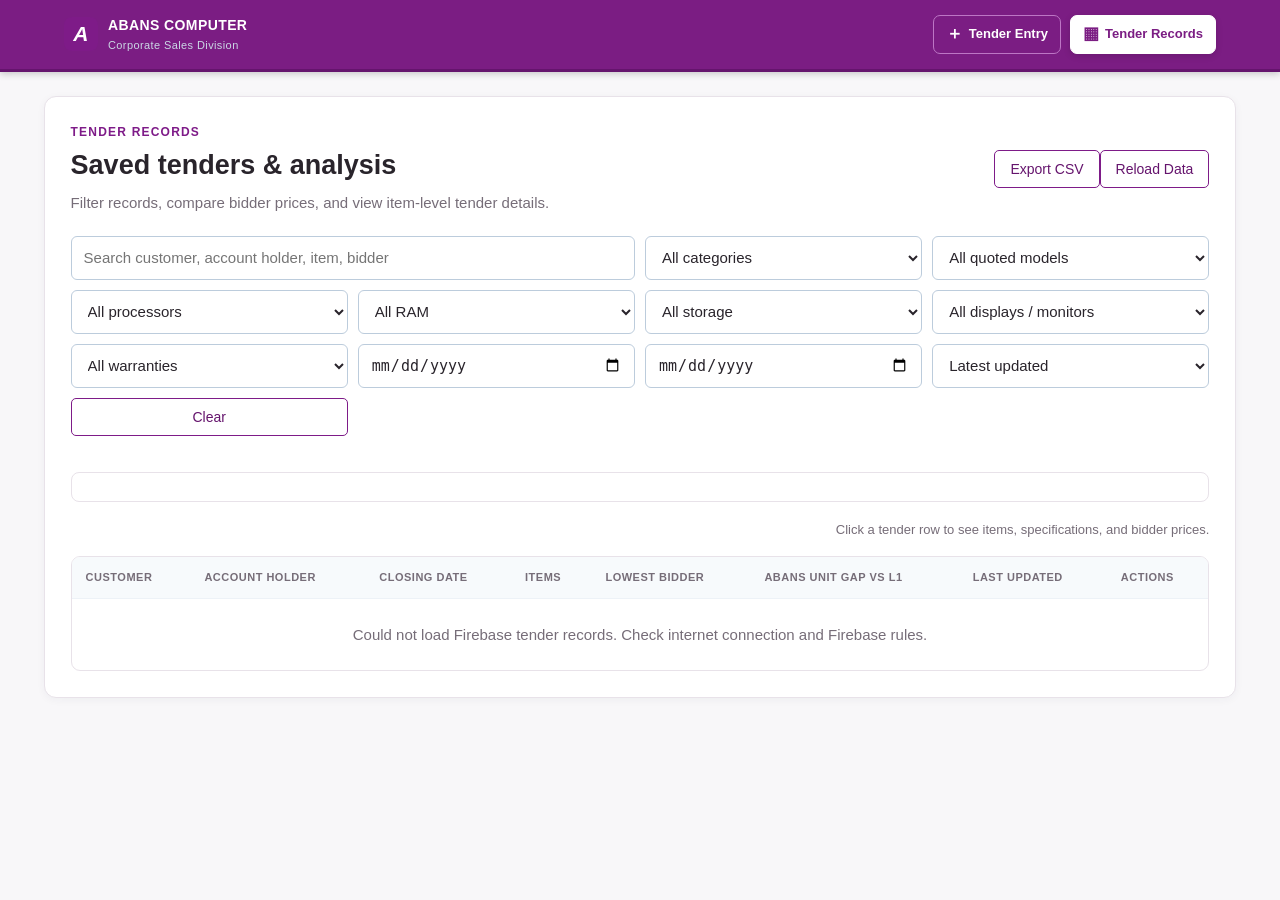
==== basic-report.html @ 9947de25 "Ask image size before generating tender result image" ====
<!doctype html>
<html lang="en">
<head><meta charset="UTF-8" /><meta name="viewport" content="width=device-width, initial-scale=1.0" /><title>Abans Tender Records</title><link rel="stylesheet" href="styles.css" /><link rel="stylesheet" href="abans-theme.css" /><style>
.image-option{display:inline-flex;align-items:center;gap:6px;margin:6px 8px 6px 0;font-size:13px;color:#514653}.image-option select{padding:8px;border:1px solid #d7ceda;border-radius:8px;background:#fff;color:#29242b;max-width:160px}
</style></head>
<body>
  <header class="topbar"><div class="brand"><div class="brand-mark">A</div><div><strong>ABANS COMPUTER</strong><span>Corporate Sales Division</span></div></div><nav class="app-title"><a class="nav-link" href="index.html"><span>＋</span> Tender Entry</a><a class="nav-link active" href="basic-report.html"><span>▦</span> Tender Records</a></nav></header>
  <main><section class="card simple-report"><div class="section-heading"><div><p class="eyebrow">Tender Records</p><h1>Saved tenders & analysis</h1><p class="dashboard-note">Filter records, compare bidder prices, and view item-level tender details.</p></div><div><button id="exportCsv" class="button secondary">Export CSV</button><button id="reload" class="button secondary">Reload Data</button></div></div><div class="report-filters advanced-filters"><input id="search" placeholder="Search customer, account holder, item, bidder" /><select id="category"><option value="all">All categories</option></select><select id="model"><option value="all">All quoted models</option></select><select id="processor"><option value="all">All processors</option></select><select id="ram"><option value="all">All RAM</option></select><select id="storage"><option value="all">All storage</option></select><select id="display"><option value="all">All displays / monitors</option></select><select id="warranty"><option value="all">All warranties</option></select><input id="from" type="date" title="Closing date from" /><input id="to" type="date" title="To closing date" /><select id="sort"><option value="updated">Latest updated</option><option value="customer">Customer A–Z</option><option value="closing">Closing date</option><option value="items">Most items</option></select><button id="clear" class="button secondary">Clear</button></div><div id="kpis" class="kpi-grid"></div><div id="categoryChart" class="mini-chart"></div><div class="simple-tools"><span id="count" class="cloud-status"></span><span class="cloud-status">Click a tender row to see items, specifications, and bidder prices.</span></div><div class="report-table-wrap"><table class="management-table"><thead><tr><th>Customer</th><th>Account Holder</th><th>Closing Date</th><th>Items</th><th>Lowest bidder</th><th>Abans Unit Gap vs L1</th><th>Last Updated</th><th>Actions</th></tr></thead><tbody id="records"><tr><td colspan="8" class="table-empty">Loading Firebase tenders...</td></tr></tbody></table></div></section></main>
  <div id="imageOptionsModal" class="image-modal" aria-hidden="true">
    <form id="imageOptionsForm" class="image-modal-card">
      <p class="eyebrow">Image export</p><h2>Choose image size before download</h2>
      <p class="image-modal-note">Choose a layout for viewing or sharing. Long bidder lists are split into pages and content is not shrunk to fit.</p>
      <label for="imagePreset">Image format</label>
      <select id="imagePreset">
        <option value="phone">Phone Portrait — 1080 px wide</option>
        <option value="portrait">Portrait HD — 1600 px wide</option>
        <option value="landscape" selected>Landscape HD — 1920 px wide</option>
        <option value="a4landscape">A4 Landscape — print quality</option>
        <option value="a4portrait">A4 Portrait — print quality</option>
      </select>
      <label for="imageResolution">Resolution multiplier</label>
      <select id="imageResolution"><option value="1">Standard</option><option value="2" selected>High resolution (2×)</option></select>
      <div class="image-modal-actions"><button type="button" id="imageOptionsCancel" class="button secondary">Cancel</button><button type="submit" class="button">Generate image</button></div>
    </form>
  </div>
  <style>
  .image-modal{display:none;position:fixed;inset:0;z-index:9999;background:rgba(22,16,27,.58);align-items:center;justify-content:center;padding:18px}.image-modal.open{display:flex}.image-modal-card{width:min(460px,100%);background:#fff;border-radius:18px;padding:26px;box-shadow:0 24px 70px #0003;display:flex;flex-direction:column;gap:10px}.image-modal-card h2{margin:0;font-size:23px;color:#29242b}.image-modal-note{font-size:14px;line-height:1.5;color:#625a66;margin:0 0 8px}.image-modal-card label{font-weight:600;font-size:13px;color:#514653}.image-modal-card select{padding:12px;border:1px solid #d7ceda;border-radius:9px;background:#fff;color:#29242b;font-size:14px}.image-modal-actions{display:flex;justify-content:flex-end;gap:10px;margin-top:12px}
  </style>
  <script src="basic-report.js?v=18"></script>
</body>
</html>
---- styles.css ----
:root{--navy:#102a43;--blue:#1769aa;--soft:#f4f7fb;--line:#dce4ed;--text:#243b53;--muted:#627d98;--green:#16794f;--gold:#b7791f}*{box-sizing:border-box}body{margin:0;background:var(--soft);color:var(--text);font:14px/1.45 "Segoe UI",Arial,sans-serif}.topbar{height:72px;background:var(--navy);color:#fff;display:flex;align-items:center;justify-content:space-between;padding:0 max(5vw,28px);box-shadow:0 2px 7px #0003}.brand{display:flex;align-items:center;gap:10px;letter-spacing:.4px}.brand strong{display:block;font-size:14px}.brand span{display:block;font-size:11px;color:#cbd7e5}.brand-mark{width:34px;height:34px;border-radius:7px;background:#e83332;display:grid;place-items:center;font-weight:800;font-size:21px;font-style:italic}.app-title{font-size:17px;font-weight:600}main{max-width:1200px;margin:28px auto 70px;padding:0 22px}.card,.item-card{background:#fff;border:1px solid var(--line);border-radius:12px;box-shadow:0 2px 8px #102a430b}.details-card,.result-card{padding:24px}.section-heading,.panel-title,.item-header,.subheading{display:flex;justify-content:space-between;align-items:center;gap:16px}.section-heading{margin-bottom:21px}.eyebrow{text-transform:uppercase;letter-spacing:1.2px;font-weight:700;color:var(--blue);font-size:11px;margin:0 0 3px}h1,h2,h3,p{margin-top:0}h1{font-size:22px;margin-bottom:0}h2{font-size:19px;margin:0}.badge,.subheading span{background:#e6f1fb;color:var(--blue);font-weight:600;font-size:12px;border-radius:20px;padding:5px 11px}.details-grid{display:grid;grid-template-columns:2fr 1fr 1fr;gap:16px}label{display:grid;gap:6px;font-weight:600;color:#486581;font-size:12px}input,select{width:100%;height:39px;border:1px solid #bcccdc;border-radius:6px;padding:8px 10px;background:#fff;color:var(--text);font:14px inherit;font-weight:400}input:focus,select:focus{outline:2px solid #90cdf4;border-color:var(--blue)}input[readonly]{background:#f5f7fa;color:#627d98}.items-panel{margin:30px 0}.panel-title{margin-bottom:16px}.panel-title p:not(.eyebrow){color:var(--muted);margin:5px 0 0}.button{border:1px solid transparent;padding:9px 14px;border-radius:6px;font:600 13px inherit;cursor:pointer}.primary{background:var(--blue);color:#fff}.secondary{background:#fff;border-color:#bcccdc;color:var(--navy)}.small{padding:6px 10px;font-size:12px;background:#fff;border-color:#9fb3c8;color:var(--blue)}.item-card{margin-bottom:18px;overflow:hidden}.item-header{background:#f7fafc;padding:14px 18px;border-bottom:1px solid var(--line)}.item-number{font-weight:700;color:var(--blue);white-space:nowrap}.item-name{max-width:420px;margin-right:auto;font-size:15px;font-weight:600}.header-actions{display:flex;align-items:center;gap:14px}.inline-qty{display:flex;align-items:center;gap:6px;white-space:nowrap}.inline-qty input{width:72px;height:32px}.icon-button{border:0;background:transparent;color:#829ab1;font-size:24px;line-height:1;cursor:pointer;padding:3px 6px}.remove-item:hover,.remove-bidder:hover{color:#d64545}.item-content{padding:20px}.specs h3,.price-block h3,.bidders h3{font-size:14px;margin:0;color:var(--navy)}.spec-grid{display:grid;grid-template-columns:repeat(4,1fr);gap:14px;margin-top:12px}.price-block{border-radius:8px;padding:16px;margin-top:21px}.abans-block{background:#eef7f2;border:1px solid #c6e5d3}.subheading{margin-bottom:13px}.subheading span{background:#d7f1e1;color:var(--green)}.price-grid{display:grid;grid-template-columns:repeat(3,1fr);gap:14px}.two-columns{grid-template-columns:repeat(2,1fr);max-width:760px}.price-block small{color:#627d98;margin-top:9px;display:block}.bidders{margin-top:22px}.bidder-row{display:grid;grid-template-columns:1.3fr 1.1fr 1fr 1fr 35px;gap:10px;margin-bottom:10px;align-items:center}.empty{background:#fff;border:1px dashed #bcccdc;border-radius:10px;text-align:center;padding:38px;color:var(--muted)}.empty div{font-size:28px;color:#9fb3c8}.empty h3{margin:4px 0}.compact{padding:20px}.compact p{margin:0}.result-item{border:1px solid var(--line);border-radius:8px;margin:14px 0;overflow:hidden}.result-title{background:#f7fafc;padding:12px 16px;font-weight:700;display:flex;justify-content:space-between}.result-title span{font-weight:400;color:var(--muted)}.result-table{width:100%;border-collapse:collapse}.result-table th{background:#f9fbfd;text-align:left;font-size:11px;text-transform:uppercase;letter-spacing:.5px;color:#627d98}.result-table th,.result-table td{padding:11px 15px;border-bottom:1px solid #edf2f7}.result-table tr:last-child td{border-bottom:0}.money{text-align:right}.lowest{color:var(--green);font-weight:700}.rank{display:inline-grid;place-items:center;min-width:28px;height:23px;margin-right:7px;border-radius:4px;background:#e7eef7;color:var(--navy);font-size:11px;font-weight:800}.rank-l1{background:#d7f1e1;color:var(--green)}.gap-positive{color:#c05621;font-weight:600}.gap-negative{color:var(--green);font-weight:600}@media(max-width:760px){.topbar{padding:0 16px}.app-title{display:none}main{padding:0 14px}.details-grid,.spec-grid,.price-grid{grid-template-columns:1fr 1fr}.bidder-row{grid-template-columns:1fr 1fr 36px}.bidder-unit,.bidder-total{grid-column:auto}.item-header{flex-wrap:wrap}.item-name{order:3;min-width:100%}}@media(max-width:450px){.details-grid,.spec-grid,.price-grid{grid-template-columns:1fr}.result-table{font-size:12px}.result-table th,.result-table td{padding:8px}.result-table th:nth-child(2),.result-table td:nth-child(2){display:none}}
:root{--navy:#102a43;--blue:#1769aa;--soft:#f4f7fb;--line:#dce4ed;--text:#243b53;--muted:#627d98;--green:#16794f}.details-card,.result-card,.cloud-card{padding:24px}.cloud-actions{display:flex;justify-content:space-between;align-items:center;gap:14px;margin-top:18px;padding-top:18px;border-top:1px solid var(--line)}.cloud-actions .button+.button{margin-left:8px}.cloud-status{color:var(--muted);font-size:12px}.cloud-card{margin-top:20px;background:#fff;border:1px solid var(--line);border-radius:12px;box-shadow:0 2px 8px #102a430b}.report-summary{display:flex;gap:20px;flex-wrap:wrap;background:#f7fafc;border-radius:8px;padding:13px 15px;color:var(--muted)}.report-summary strong{color:var(--navy)}.cloud-records{margin-top:13px}.cloud-record{display:flex;align-items:center;justify-content:space-between;gap:12px;border-bottom:1px solid var(--line);padding:12px 4px}.cloud-record:last-child{border-bottom:0}.cloud-record p{margin:3px 0 0;color:var(--muted);font-size:12px}.status-final,.status-draft{font-size:11px;font-weight:700;border-radius:12px;padding:4px 8px}.status-final{color:var(--green);background:#d7f1e1}.status-draft{color:#b7791f;background:#fef3c7}@media(max-width:760px){.cloud-actions{align-items:flex-start;flex-direction:column}}
:root{--navy:#102a43;--blue:#1769aa;--soft:#f4f7fb;--line:#dce4ed;--text:#243b53;--muted:#627d98;--green:#16794f}.report-dashboard{padding:24px}.dashboard-note{margin:5px 0 0;color:var(--muted)}.report-filters{display:grid;grid-template-columns:2fr 1fr 1fr 1fr auto;gap:10px;margin-bottom:18px}.report-summary{display:grid;grid-template-columns:repeat(4,1fr);gap:1px;padding:0;background:var(--line);overflow:hidden}.report-summary span{background:#f7fafc;padding:14px 16px;color:var(--muted)}.report-summary strong{display:block;font-size:22px;color:var(--navy);margin-bottom:2px}.analytics-grid{display:grid;grid-template-columns:1fr 1.5fr;gap:16px;margin-top:16px}.analytics-card{border:1px solid var(--line);border-radius:9px;padding:16px}.analytics-card h3{font-size:14px;margin-bottom:14px}.bar-chart{display:grid;gap:13px}.bar-row{display:grid;grid-template-columns:70px 1fr 42px;align-items:center;gap:9px;font-size:12px;color:var(--muted)}.bar-track{height:10px;border-radius:10px;background:#edf2f7;overflow:hidden}.bar-fill{height:100%;border-radius:10px;background:var(--blue)}.bar-fill.final{background:var(--green)}.insight-list{display:grid;gap:10px;color:var(--muted)}.insight{display:flex;justify-content:space-between;gap:16px;border-bottom:1px solid #edf2f7;padding-bottom:9px}.insight:last-child{border:0;padding-bottom:0}.insight strong{color:var(--navy)}.report-table-wrap{overflow:auto;border:1px solid var(--line);border-radius:9px;margin-top:16px}.management-table{width:100%;border-collapse:collapse;min-width:900px}.management-table th{background:#f7fafc;color:var(--muted);text-align:left;text-transform:uppercase;letter-spacing:.5px;font-size:11px}.management-table th,.management-table td{padding:12px 14px;border-bottom:1px solid #edf2f7}.management-table tr:last-child td{border-bottom:0}.management-table p{font-size:12px;color:var(--muted);margin:2px 0 0}.table-empty{text-align:center;color:var(--muted);padding:24px!important}@media(max-width:760px){.report-filters,.analytics-grid{grid-template-columns:1fr 1fr}.report-filters input:first-child{grid-column:span 2}.report-filters .button{grid-column:span 2}.report-summary{grid-template-columns:1fr 1fr}}@media(max-width:450px){.report-filters,.analytics-grid,.report-summary{grid-template-columns:1fr}.report-filters input:first-child,.report-filters .button{grid-column:auto}}
:root{--navy:#102a43}.app-title{display:flex;gap:18px}.app-title a{color:#d9e6f2;text-decoration:none;font-size:14px}.app-title a:hover{text-decoration:underline;color:#fff}
:root{--line:#dce4ed}.report-filters{grid-template-columns:repeat(5,minmax(130px,1fr)) auto}.analytics-grid.three{grid-template-columns:1fr 1fr 1.5fr}.winner-card{margin-top:16px}@media(max-width:900px){.report-filters{grid-template-columns:repeat(3,1fr)}.analytics-grid.three{grid-template-columns:1fr 1fr}}@media(max-width:600px){.report-filters,.analytics-grid.three{grid-template-columns:1fr}}
:root{--line:#dce4ed}.report-filters{grid-template-columns:repeat(5,minmax(130px,1fr)) auto!important}.analytics-grid.three{grid-template-columns:1fr 1fr 1.5fr!important}.winner-card{margin-top:16px}@media(max-width:900px){.report-filters{grid-template-columns:repeat(3,1fr)!important}.analytics-grid.three{grid-template-columns:1fr 1fr!important}}@media(max-width:600px){.report-filters,.analytics-grid.three{grid-template-columns:1fr!important}}
:root{--line:#dce4ed}.analytics-grid.three{grid-template-columns:1fr 1.5fr!important}@media(max-width:600px){.analytics-grid.three{grid-template-columns:1fr!important}}
:root{--line:#dce4ed}.title-actions{display:flex;align-items:center;gap:10px}@media(max-width:600px){.title-actions{width:100%;justify-content:space-between}}
:root{--line:#dce4ed}.simple-report{padding:26px}.simple-tools{display:flex;align-items:center;justify-content:space-between;gap:16px;margin-bottom:16px}.simple-tools input{max-width:420px}@media(max-width:600px){.simple-tools{align-items:stretch;flex-direction:column}.simple-tools input{max-width:none}}
:root{--line:#dce4ed;--navy:#102a43;--blue:#1769aa;--green:#16794f}.advanced-filters{grid-template-columns:2fr repeat(3,1fr) 1fr 1fr 1.2fr auto!important}.kpi-grid{display:grid;grid-template-columns:repeat(4,1fr);gap:12px;margin:18px 0}.kpi-grid>div{border:1px solid var(--line);border-radius:8px;padding:14px;background:#f8fbfe}.kpi-grid strong{font-size:22px;color:var(--navy);display:block}.kpi-grid span{color:#627d98;font-size:12px}.mini-chart{display:flex;gap:14px;flex-wrap:wrap;margin-bottom:18px;padding:14px;border:1px solid var(--line);border-radius:8px}.mini-chart>div{display:grid;grid-template-columns:100px 170px 25px;align-items:center;gap:8px;font-size:12px;color:#486581}.mini-chart i{height:9px;background:#edf2f7;border-radius:9px;overflow:hidden}.mini-chart b{display:block;height:100%;background:var(--blue);border-radius:9px}.record-row{cursor:pointer}.record-row:hover{background:#f3f8fd}.detail-row td{padding:0!important;background:#f8fbfe}.tender-details{padding:16px}.item-detail{border:1px solid var(--line);border-radius:8px;background:#fff;margin-bottom:12px;overflow:auto}.item-detail:last-child{margin-bottom:0}.item-detail h3{margin:0;padding:10px 12px;background:#f1f6fa;font-size:14px}.item-detail h3 span{float:right;font-weight:400;color:#627d98}.item-detail p{padding:10px 12px;margin:0;color:#486581;font-size:12px}.item-detail table{width:100%;border-collapse:collapse;font-size:12px}.item-detail th,.item-detail td{padding:9px 12px;text-align:left;border-top:1px solid #edf2f7}.item-detail th{color:#627d98;text-transform:uppercase;font-size:10px}.item-detail .winner{background:#eaf8ef;color:var(--green);font-weight:600}@media(max-width:900px){.advanced-filters{grid-template-columns:repeat(3,1fr)!important}.kpi-grid{grid-template-columns:repeat(2,1fr)}}@media(max-width:600px){.advanced-filters,.kpi-grid{grid-template-columns:1fr!important}.mini-chart>div{grid-template-columns:80px 1fr 25px;width:100%}}
:root{--line:#dce4ed}.row-actions{white-space:nowrap}.row-actions .button{padding:5px 7px;margin-right:3px;font-size:11px}.row-actions .delete{color:#c53030;border-color:#feb2b2}.row-actions .image{color:#1769aa}
:root{--blue:#1769aa}.app-title{display:flex;gap:9px;align-items:center}.app-title .nav-link{display:flex;align-items:center;gap:6px;padding:8px 12px;border:1px solid #ffffff33;border-radius:7px;color:#d7e6f5;text-decoration:none;font-weight:600;font-size:13px;transition:background .18s,transform .18s}.app-title .nav-link span{font-size:17px;line-height:12px;color:#8fcbff}.app-title .nav-link:hover{background:#ffffff18;color:#fff;transform:translateY(-1px)}.app-title .nav-link.active{background:#fff;color:#12324e;border-color:#fff;box-shadow:0 2px 7px #0002}.app-title .nav-link.active span{color:var(--blue)}
:root{--navy:#242424!important;--blue:#e7333b!important;--soft:#f7f7f7!important;--text:#242424!important;--muted:#737373!important;--line:#e5e5e5!important;--green:#188453!important}.topbar{background:#242424!important;border-bottom:3px solid #e7333b}.brand-mark{background:#e7333b!important;border-radius:8px!important}.primary{background:#e7333b!important;box-shadow:0 3px 8px #e7333b33}.primary:hover{background:#c81f2b!important}.secondary{border-color:#e7333b!important;color:#c81f2b!important}.button{border-radius:5px!important}.eyebrow{color:#e7333b!important}.badge{background:#fff0f1!important;color:#c81f2b!important}.item-number{color:#e7333b!important}.rank-l1{background:#fff0f1!important;color:#c81f2b!important}.nav-link.active{color:#e7333b!important}.nav-link.active span{color:#e7333b!important}.app-title .nav-link span{color:#ff8a8f!important}.item-header,.result-title{border-left:4px solid #e7333b}.kpi-grid>div{border-top:3px solid #e7333b!important}.mini-chart b{background:#e7333b!important}.record-row:hover{background:#fff6f6!important}


/* Usability update: wider workspace, larger readable typography and form controls */
html{font-size:16px}body{font-size:15px;line-height:1.55}main{width:96%;max-width:none;margin:24px auto 64px;padding:0 18px}h1{font-size:27px}h2{font-size:23px}h3,.specs h3,.price-block h3,.bidders h3{font-size:16px}.eyebrow{font-size:12px}label{font-size:14px}input,select{height:44px;padding:10px 12px;font-size:15px}.button{font-size:14px;padding:10px 15px}.small{font-size:13px}.item-name{font-size:17px}.item-header{padding:16px 20px}.item-content{padding:22px}.spec-grid{gap:16px}.details-grid{gap:18px}.result-table{font-size:14px}.result-table th{font-size:12px}.result-table th,.result-table td{padding:13px 16px}.result-title{font-size:16px}.cloud-status{font-size:13px}@media(min-width:1500px){main{width:97%;padding:0 24px}.spec-grid{grid-template-columns:repeat(4,minmax(0,1fr))}}@media(max-width:760px){main{width:100%;padding:0 12px}.details-card,.result-card{padding:18px}.item-content{padding:16px}.item-header{padding:12px}.result-table{min-width:650px}.result-item{overflow-x:auto}}
---- abans-theme.css ----
:root{
  --navy:#252525!important;
  --blue:#7e1b88!important;
  --soft:#f8f7f9!important;
  --line:#e8e2e9!important;
  --text:#29242b!important;
  --muted:#766d78!important;
  --green:#168453!important;
}
.topbar{background:#7b1d83!important;border-bottom:3px solid #65146d!important}
.brand-mark,.primary{background:#7e1b88!important}
.primary{box-shadow:0 3px 8px #7e1b8833!important}
.primary:hover{background:#65146d!important}
.secondary{border-color:#7e1b88!important;color:#65146d!important}
.eyebrow,.item-number{color:#7e1b88!important}
.badge,.rank-l1{background:#f7eafb!important;color:#65146d!important}
.nav-link.active,.nav-link.active span{color:#dca3e3!important}
.app-title .nav-link span{color:#e6b9eb!important}
.app-title .nav-link{border-color:#bd76c5!important;color:#fff!important}
.app-title .nav-link span{color:#fff!important}
.app-title .nav-link:hover{background:#67166f!important;color:#fff!important}
.app-title .nav-link.active{background:#fff!important;border-color:#fff!important;color:#7b1d83!important}
.app-title .nav-link.active span{color:#7b1d83!important}
.item-header,.result-title{border-left:4px solid #7e1b88!important}
.kpi-grid>div{border-top:3px solid #7e1b88!important}
.mini-chart b,.bar-fill{background:#7e1b88!important}
.record-row:hover{background:#fbf4fc!important}
input:focus,select:focus{outline-color:#dca3e3!important;border-color:#7e1b88!important}
.small{border-color:#b779bd!important;color:#65146d!important}
.visual-analytics{display:grid;grid-template-columns:1fr 1.35fr 1.35fr;gap:16px;margin:18px 0 24px}.visual-card{min-height:205px;border:1px solid var(--line);border-radius:13px;background:#fff;padding:18px;box-shadow:0 7px 18px #4d155b0a}.visual-card-head{display:flex;justify-content:space-between;gap:12px;align-items:start}.visual-card h3{font-size:15px;margin:0}.visual-card .eyebrow{font-size:10px;margin-bottom:2px}.insight-pill,.chart-caption{border-radius:999px;padding:4px 8px;background:#f7eafb;color:#7b1d83;font-size:11px;font-weight:700}.chart-caption{background:#f4f4f4;color:#766d78;font-weight:600}.ring-layout{display:flex;align-items:center;gap:16px;height:132px}.progress-ring{width:106px;height:106px;flex:0 0 106px;border-radius:50%;display:grid;place-items:center;background:conic-gradient(#7b1d83 var(--progress),#f0e7f1 0);position:relative}.progress-ring:after{content:"";position:absolute;width:82px;height:82px;border-radius:50%;background:#fff}.progress-ring span{position:relative;z-index:1;font-size:20px;font-weight:800;color:#7b1d83}.ring-layout strong{font-size:17px}.ring-layout p{color:var(--muted);margin:4px 0 0;font-size:12px}.leader-bars{display:grid;gap:11px;margin-top:17px}.leader-bars>div{display:grid;grid-template-columns:105px 1fr 18px;align-items:center;gap:9px;font-size:12px}.leader-bars span{white-space:nowrap;overflow:hidden;text-overflow:ellipsis}.leader-bars i{height:9px;background:#f0e7f1;border-radius:99px;overflow:hidden}.leader-bars b{display:block;height:100%;background:linear-gradient(90deg,#7b1d83,#ba62c4);border-radius:99px}.leader-bars strong{color:#7b1d83;text-align:right}.line-chart{margin-top:12px}.line-chart svg{display:block;width:100%;height:120px}.gap-labels{display:flex;gap:9px;overflow:hidden}.gap-labels span{font-size:10px;white-space:nowrap;overflow:hidden;text-overflow:ellipsis;color:var(--muted);flex:1;text-align:center}.chart-empty{color:var(--muted);font-size:12px;margin-top:40px}@media(max-width:980px){.visual-analytics{grid-template-columns:1fr 1fr}.visual-analytics .visual-card:last-child{grid-column:span 2}}@media(max-width:600px){.visual-analytics{grid-template-columns:1fr}.visual-analytics .visual-card:last-child{grid-column:auto}.leader-bars>div{grid-template-columns:90px 1fr 18px}}


/* Final usability overrides: this file loads after styles.css, so keep the layout rules here. */
html{font-size:16px!important}
body{font-size:15px!important;line-height:1.55!important}
main{width:96%!important;max-width:none!important;margin:24px auto 64px!important;padding:0 18px!important}
h1{font-size:27px!important}h2{font-size:23px!important}h3,.specs h3,.price-block h3,.bidders h3{font-size:16px!important}
.eyebrow{font-size:12px!important}label{font-size:14px!important}
input,select{height:44px!important;padding:10px 12px!important;font-size:15px!important}
.button{font-size:14px!important;padding:10px 15px!important}.small{font-size:13px!important}
.item-name{font-size:17px!important}.item-header{padding:16px 20px!important}.item-content{padding:22px!important}
.spec-grid{gap:16px!important}.details-grid{gap:18px!important}
.result-table{font-size:14px!important}.result-table th{font-size:12px!important}.result-table th,.result-table td{padding:13px 16px!important}
.result-title{font-size:16px!important}.cloud-status{font-size:13px!important}
@media(min-width:1500px){main{width:97%!important;padding:0 24px!important}.spec-grid{grid-template-columns:repeat(4,minmax(0,1fr))!important}}
@media(max-width:760px){main{width:100%!important;padding:0 12px!important}.details-card,.result-card{padding:18px!important}.item-content{padding:16px!important}.item-header{padding:12px!important}.result-table{min-width:650px!important}.result-item{overflow-x:auto!important}}

/* Specification summary shown when expanding a tender record */
.record-specifications{padding:12px;border-bottom:1px solid var(--line)}.record-specifications h4{margin:0 0 10px;color:var(--navy);font-size:13px}.record-spec-grid{display:grid;grid-template-columns:repeat(4,minmax(0,1fr));gap:10px}.record-spec-grid>div{padding:9px 10px;border:1px solid var(--line);border-radius:6px;background:#fbfdff;min-width:0}.record-spec-grid strong,.record-spec-grid span{display:block}.record-spec-grid strong{font-size:11px;color:#627d98;margin-bottom:3px}.record-spec-grid span{font-size:13px;overflow-wrap:anywhere}@media(max-width:760px){.record-spec-grid{grid-template-columns:repeat(2,minmax(0,1fr))}}@media(max-width:450px){.record-spec-grid{grid-template-columns:1fr}}

/* Expanded specification filters */
.advanced-filters{display:grid;grid-template-columns:repeat(4,minmax(0,1fr))!important;gap:10px}.advanced-filters #search{grid-column:span 2}.advanced-filters #clear{align-self:stretch}@media(max-width:900px){.advanced-filters{grid-template-columns:repeat(3,minmax(0,1fr))!important}.advanced-filters #search{grid-column:span 2}}@media(max-width:600px){.advanced-filters{grid-template-columns:1fr!important}.advanced-filters #search{grid-column:span 1}}
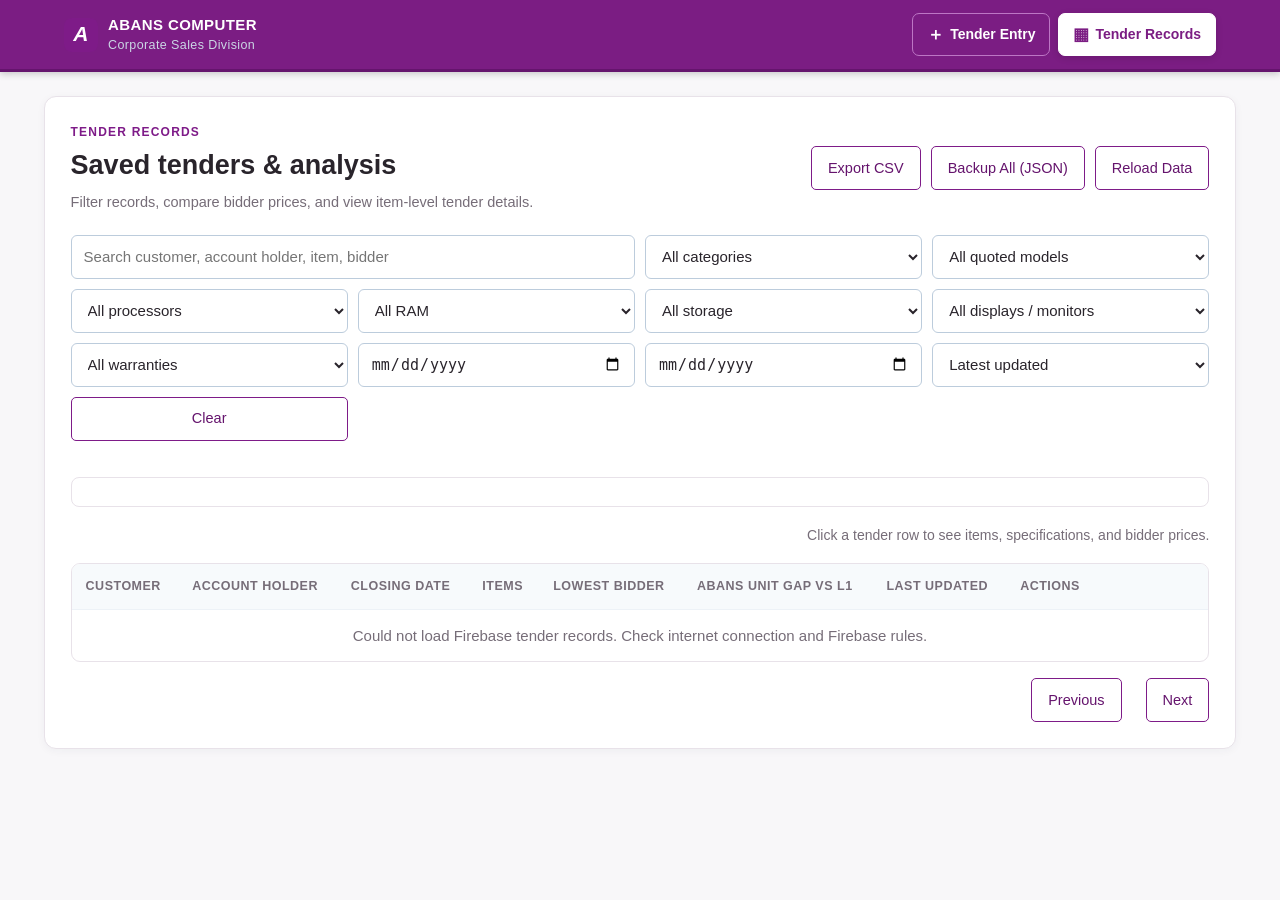
==== commit a483f43b: "Gap % vs L1, records pagination (50/page), unified 2-decimal money, shared account holders, full JSO" ====
--- a/basic-report.html
+++ b/basic-report.html
@@ -1,31 +1,11 @@
 <!doctype html>
 <html lang="en">
-<head><meta charset="UTF-8" /><meta name="viewport" content="width=device-width, initial-scale=1.0" /><title>Abans Tender Records</title><link rel="stylesheet" href="styles.css" /><link rel="stylesheet" href="abans-theme.css" /><style>
+<head><meta charset="UTF-8" /><meta name="viewport" content="width=device-width, initial-scale=1.0" /><title>Abans Tender Records</title><link rel="stylesheet" href="styles.css?v=20261028-7" /><link rel="stylesheet" href="abans-theme.css?v=20261028-7" /><style>
 .image-option{display:inline-flex;align-items:center;gap:6px;margin:6px 8px 6px 0;font-size:13px;color:#514653}.image-option select{padding:8px;border:1px solid #d7ceda;border-radius:8px;background:#fff;color:#29242b;max-width:160px}
 </style></head>
 <body>
   <header class="topbar"><div class="brand"><div class="brand-mark">A</div><div><strong>ABANS COMPUTER</strong><span>Corporate Sales Division</span></div></div><nav class="app-title"><a class="nav-link" href="index.html"><span>＋</span> Tender Entry</a><a class="nav-link active" href="basic-report.html"><span>▦</span> Tender Records</a></nav></header>
-  <main><section class="card simple-report"><div class="section-heading"><div><p class="eyebrow">Tender Records</p><h1>Saved tenders & analysis</h1><p class="dashboard-note">Filter records, compare bidder prices, and view item-level tender details.</p></div><div><button id="exportCsv" class="button secondary">Export CSV</button><button id="reload" class="button secondary">Reload Data</button></div></div><div class="report-filters advanced-filters"><input id="search" placeholder="Search customer, account holder, item, bidder" /><select id="category"><option value="all">All categories</option></select><select id="model"><option value="all">All quoted models</option></select><select id="processor"><option value="all">All processors</option></select><select id="ram"><option value="all">All RAM</option></select><select id="storage"><option value="all">All storage</option></select><select id="display"><option value="all">All displays / monitors</option></select><select id="warranty"><option value="all">All warranties</option></select><input id="from" type="date" title="Closing date from" /><input id="to" type="date" title="To closing date" /><select id="sort"><option value="updated">Latest updated</option><option value="customer">Customer A–Z</option><option value="closing">Closing date</option><option value="items">Most items</option></select><button id="clear" class="button secondary">Clear</button></div><div id="kpis" class="kpi-grid"></div><div id="categoryChart" class="mini-chart"></div><div class="simple-tools"><span id="count" class="cloud-status"></span><span class="cloud-status">Click a tender row to see items, specifications, and bidder prices.</span></div><div class="report-table-wrap"><table class="management-table"><thead><tr><th>Customer</th><th>Account Holder</th><th>Closing Date</th><th>Items</th><th>Lowest bidder</th><th>Abans Unit Gap vs L1</th><th>Last Updated</th><th>Actions</th></tr></thead><tbody id="records"><tr><td colspan="8" class="table-empty">Loading Firebase tenders...</td></tr></tbody></table></div></section></main>
-  <div id="imageOptionsModal" class="image-modal" aria-hidden="true">
-    <form id="imageOptionsForm" class="image-modal-card">
-      <p class="eyebrow">Image export</p><h2>Choose image size before download</h2>
-      <p class="image-modal-note">Choose a layout for viewing or sharing. Long bidder lists are split into pages and content is not shrunk to fit.</p>
-      <label for="imagePreset">Image format</label>
-      <select id="imagePreset">
-        <option value="phone">Phone Portrait — 1080 px wide</option>
-        <option value="portrait">Portrait HD — 1600 px wide</option>
-        <option value="landscape" selected>Landscape HD — 1920 px wide</option>
-        <option value="a4landscape">A4 Landscape — print quality</option>
-        <option value="a4portrait">A4 Portrait — print quality</option>
-      </select>
-      <label for="imageResolution">Resolution multiplier</label>
-      <select id="imageResolution"><option value="1">Standard</option><option value="2" selected>High resolution (2×)</option></select>
-      <div class="image-modal-actions"><button type="button" id="imageOptionsCancel" class="button secondary">Cancel</button><button type="submit" class="button">Generate image</button></div>
-    </form>
-  </div>
-  <style>
-  .image-modal{display:none;position:fixed;inset:0;z-index:9999;background:rgba(22,16,27,.58);align-items:center;justify-content:center;padding:18px}.image-modal.open{display:flex}.image-modal-card{width:min(460px,100%);background:#fff;border-radius:18px;padding:26px;box-shadow:0 24px 70px #0003;display:flex;flex-direction:column;gap:10px}.image-modal-card h2{margin:0;font-size:23px;color:#29242b}.image-modal-note{font-size:14px;line-height:1.5;color:#625a66;margin:0 0 8px}.image-modal-card label{font-weight:600;font-size:13px;color:#514653}.image-modal-card select{padding:12px;border:1px solid #d7ceda;border-radius:9px;background:#fff;color:#29242b;font-size:14px}.image-modal-actions{display:flex;justify-content:flex-end;gap:10px;margin-top:12px}
-  </style>
-  <script src="basic-report.js?v=18"></script>
+  <main><section class="card simple-report"><div class="section-heading"><div><p class="eyebrow">Tender Records</p><h1>Saved tenders & analysis</h1><p class="dashboard-note">Filter records, compare bidder prices, and view item-level tender details.</p></div><div class="heading-actions"><button id="exportCsv" class="button secondary">Export CSV</button><button id="exportBackup" class="button secondary">Backup All (JSON)</button><button id="reload" class="button secondary">Reload Data</button></div></div><div class="report-filters advanced-filters"><input id="search" placeholder="Search customer, account holder, item, bidder" /><select id="category"><option value="all">All categories</option></select><select id="model"><option value="all">All quoted models</option></select><select id="processor"><option value="all">All processors</option></select><select id="ram"><option value="all">All RAM</option></select><select id="storage"><option value="all">All storage</option></select><select id="display"><option value="all">All displays / monitors</option></select><select id="warranty"><option value="all">All warranties</option></select><input id="from" type="date" title="Closing date from" /><input id="to" type="date" title="To closing date" /><select id="sort"><option value="updated">Latest updated</option><option value="customer">Customer A–Z</option><option value="closing">Closing date</option><option value="items">Most items</option></select><button id="clear" class="button secondary">Clear</button></div><div id="kpis" class="kpi-grid"></div><div id="categoryChart" class="mini-chart"></div><div class="simple-tools"><span id="count" class="cloud-status"></span><span class="cloud-status">Click a tender row to see items, specifications, and bidder prices.</span></div><div class="report-table-wrap"><table class="management-table"><thead><tr><th>Customer</th><th>Account Holder</th><th>Closing Date</th><th>Items</th><th>Lowest bidder</th><th>Abans Unit Gap vs L1</th><th>Last Updated</th><th>Actions</th></tr></thead><tbody id="records"><tr><td colspan="8" class="table-empty">Loading Firebase tenders...</td></tr></tbody></table></div><div class="pagination"><button id="pagePrev" class="button secondary">Previous</button><span id="pageInfo" class="cloud-status"></span><button id="pageNext" class="button secondary">Next</button></div></section></main>
+  <script src="basic-report.js?v=20"></script>
 </body>
 </html>
--- a/abans-theme.css
+++ b/abans-theme.css
@@ -50,3 +50,70 @@
 
 /* Expanded specification filters */
 .advanced-filters{display:grid;grid-template-columns:repeat(4,minmax(0,1fr))!important;gap:10px}.advanced-filters #search{grid-column:span 2}.advanced-filters #clear{align-self:stretch}@media(max-width:900px){.advanced-filters{grid-template-columns:repeat(3,minmax(0,1fr))!important}.advanced-filters #search{grid-column:span 2}}@media(max-width:600px){.advanced-filters{grid-template-columns:1fr!important}.advanced-filters #search{grid-column:span 1}}
+
+/* UI fix 2026-10-28: stop button overlap, larger readable fonts everywhere.
+   This file loads after styles.css on both pages, so these rules win. */
+/* Header: let brand and nav wrap instead of colliding */
+.topbar{height:auto!important;min-height:72px;flex-wrap:wrap;gap:8px 18px;padding-top:10px;padding-bottom:10px}
+.app-title{display:flex!important;flex-wrap:wrap;gap:8px;align-items:center}
+.app-title .nav-link{white-space:nowrap;padding:10px 14px!important;font-size:14px!important}
+.brand strong{font-size:15px!important}.brand span{font-size:12.5px!important}
+/* Section headings and their button groups wrap cleanly */
+.section-heading,.panel-title{flex-wrap:wrap}
+.title-actions{flex-wrap:wrap;gap:8px}
+.heading-actions{display:flex;gap:10px;flex-wrap:wrap;align-items:center}
+.heading-actions .button{white-space:nowrap}
+.cloud-actions{flex-wrap:wrap}
+.cloud-actions>div{display:flex;gap:10px;flex-wrap:wrap}
+.cloud-actions .button+.button{margin-left:0!important}
+/* Buttons: comfortable size, never squeezed */
+.button{min-height:44px;padding:10px 16px!important;font-size:14.5px!important;line-height:1.3;display:inline-flex;align-items:center;justify-content:center}
+.button.small{min-height:38px;padding:8px 12px!important;font-size:13.5px!important}
+.button:disabled{opacity:.45;cursor:default}
+/* Records table: readable text, action buttons wrap inside their cell instead of overlapping */
+.management-table{font-size:15px!important}
+.management-table th{font-size:12.5px!important;padding:13px 14px!important}
+.management-table td{padding:14px!important}
+.management-table p{font-size:13.5px!important}
+.management-table th:last-child,.management-table td:last-child{min-width:196px}
+.row-actions{white-space:normal!important}
+.row-actions{display:flex;flex-wrap:wrap;gap:6px}
+.row-actions .button{margin-right:0!important}
+.item-detail table{font-size:14px!important}
+.item-detail th{font-size:11.5px!important}
+.item-detail p{font-size:13.5px!important}
+.item-detail h3{font-size:15.5px!important}
+.record-spec-grid strong{font-size:12px!important}
+.record-spec-grid span{font-size:14px!important}
+.record-specifications h4{font-size:14px!important}
+/* KPI, charts and small print: bumped up */
+.kpi-grid strong{font-size:20px!important}
+.kpi-grid span{font-size:13.5px!important}
+.mini-chart>div{font-size:13.5px!important;grid-template-columns:112px 170px 30px}
+.bar-row{font-size:13.5px!important}
+.visual-card .eyebrow{font-size:11.5px!important}
+.visual-card h3{font-size:16.5px!important}
+.ring-layout p{font-size:13.5px!important}
+.leader-bars>div{font-size:13.5px!important}
+.gap-labels span{font-size:11.5px!important}
+.chart-empty{font-size:13.5px!important}
+.insight-pill,.chart-caption{font-size:12px!important}
+.cloud-status{font-size:14px!important}
+.badge{font-size:13px!important}
+.status-final,.status-draft{font-size:12px!important;padding:5px 10px!important}
+.rank{font-size:12px!important;min-width:30px;height:25px}
+.price-block small{font-size:13px!important}
+.dashboard-note{font-size:14.5px!important}
+/* Pagination bar */
+.pagination{display:flex;align-items:center;justify-content:flex-end;gap:12px;flex-wrap:wrap;margin-top:16px}
+.pagination .cloud-status{font-weight:600;color:var(--text)}
+/* Small screens: stack header, full-width heading buttons, no overlap */
+@media(max-width:760px){
+  .topbar{flex-direction:column;align-items:flex-start}
+  .heading-actions{width:100%}
+  .heading-actions .button{flex:1 1 auto}
+  .cloud-actions>div{width:100%}
+  .cloud-actions .button{flex:1 1 auto}
+  .pagination{justify-content:space-between}
+  .management-table th:last-child,.management-table td:last-child{min-width:170px}
+}
